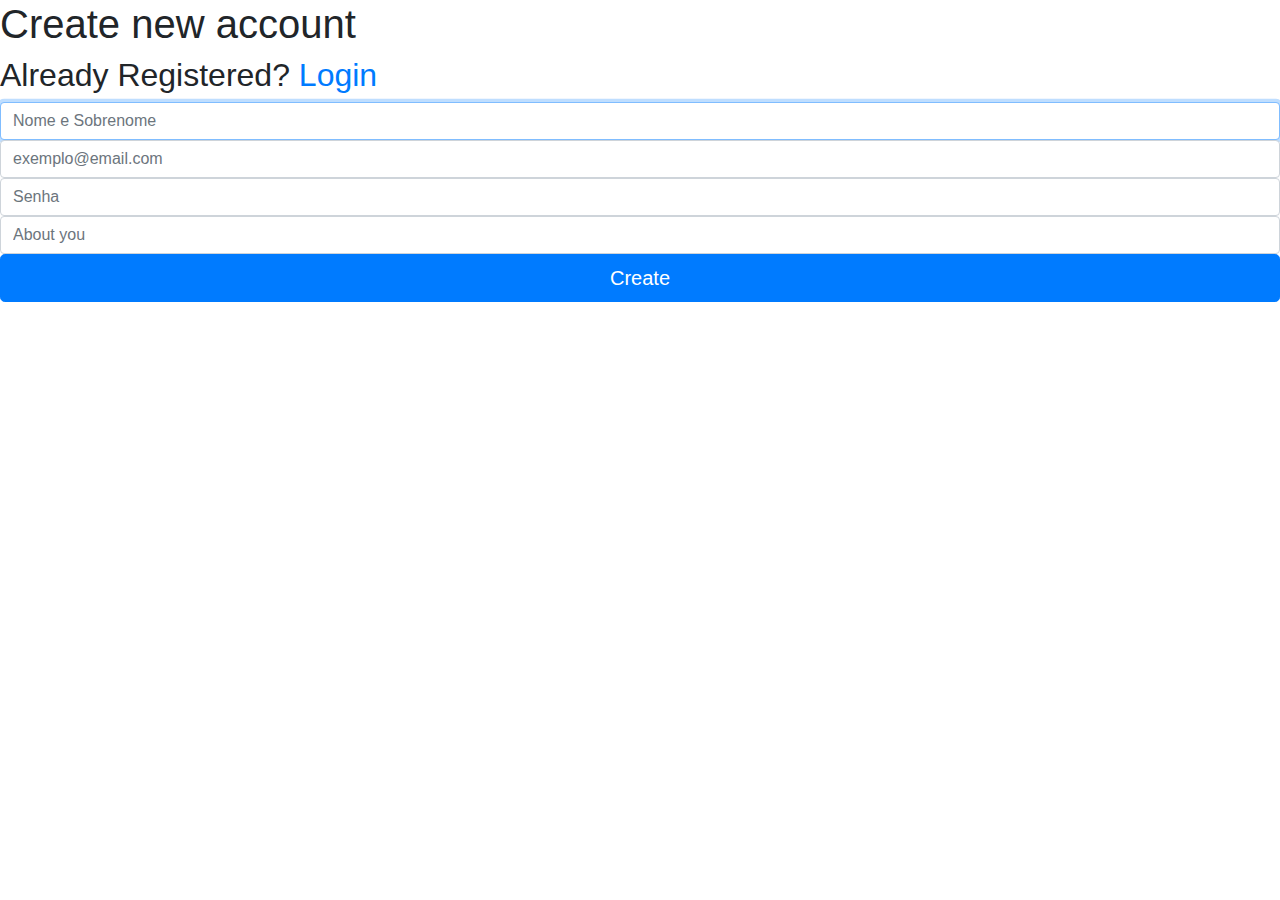
==== html/newAccount.html @ 63e8e1c0 "lavie front-end html & css" ====
<!DOCTYPE html>
<html lang="pt-br">
<head>
    <meta charset="UTF-8">
    <meta http-equiv="X-UA-Compatible" content="IE=edge">
    <meta name="viewport" content="width=device-width, initial-scale=1.0">
    <link rel="apple-touch-icon" sizes="180x180" href="/imgs/FAVICON/apple-touch-icon.png">
    <link rel="icon" type="image/png" sizes="32x32" href="/imgs/FAVICON/favicon-32x32.png">
    <link rel="icon" type="image/png" sizes="16x16" href="/imgs/FAVICON/favicon-16x16.png">
    <link rel="manifest" href="/imgs/FAVICON/site.webmanifest">
    <link rel="stylesheet" href="https://cdn.jsdelivr.net/npm/bootstrap@4.0.0/dist/css/bootstrap.min.css" integrity="sha384-Gn5384xqQ1aoWXA+058RXPxPg6fy4IWvTNh0E263XmFcJlSAwiGgFAW/dAiS6JXm" crossorigin="anonymous">    <meta name="viewport" content="width=device-width, initial-scale=1">
    <meta name="viewport" content="width=device-width, initial-scale=1, shrink-to-fit-no">
    <title>New Acount</title>
</head>
<body>
    <section class="header">
        <div>
            <h1>Create new account</h1>
            <h2>Already Registered? 
                <span>
                    <a href="../index.html">Login</a>
                </span>
            </h2>
        </div>
    </section>
    <section>
        <div class="form">   
            <form class="form-createAccount">
            <label for="inputNome" class="sr-only">Please enter your name</label>
            <input type="text" id="inputNome" class="form-control" placeholder="Nome e Sobrenome" required autofocus>
            <label for="inputEmail" class="sr-only">Please enter Email</label>
            <input type="email" id="inputEmail" class="form-control" placeholder="exemplo@email.com" required autofocus>
            <label for="inputPassword" class="sr-only">Please enter password</label>
            <input type="password" id="inputPassword" class="form-control" placeholder="Senha" required="">
            <label for="inputApresentacao" class="sr-only">Please enter your introduction</label>
            <input type="text" id="inputApresentacao" class="form-control" placeholder="About you" required autofocus>
            <div class="button-createAccount">
                <button class="btn btn-lg btn-primary btn-block" type="submit">Create</button>
            </div>
            </form>
        </div>
    </section>
</body>
<script src="https://code.jquery.com/jquery-3.2.1.slim.min.js" integrity="sha384-KJ3o2DKtIkvYIK3UENzmM7KCkRr/rE9/Qpg6aAZGJwFDMVNA/GpGFF93hXpG5KkN" crossorigin="anonymous"></script>
<script src="https://cdn.jsdelivr.net/npm/popper.js@1.12.9/dist/umd/popper.min.js" integrity="sha384-ApNbgh9B+Y1QKtv3Rn7W3mgPxhU9K/ScQsAP7hUibX39j7fakFPskvXusvfa0b4Q" crossorigin="anonymous"></script>
<script src="https://cdn.jsdelivr.net/npm/bootstrap@4.0.0/dist/js/bootstrap.min.js" integrity="sha384-JZR6Spejh4U02d8jOt6vLEHfe/JQGiRRSQQxSfFWpi1MquVdAyjUar5+76PVCmYl" crossorigin="anonymous"></script>
</html>
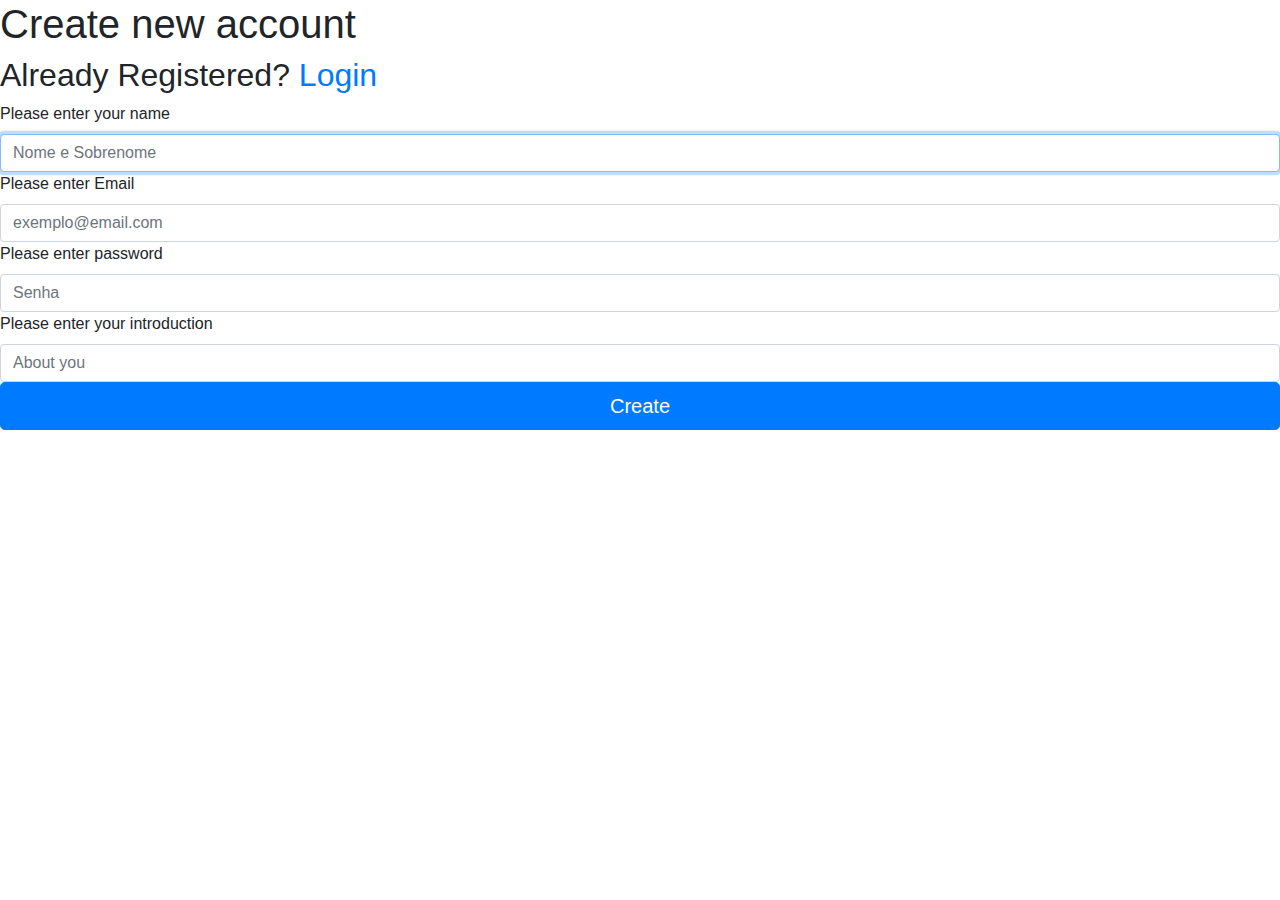
==== commit 7cae4b33: "Adding newAccount Styles" ====
--- a/html/newAccount.html
+++ b/html/newAccount.html
@@ -9,15 +9,17 @@
     <link rel="icon" type="image/png" sizes="16x16" href="/imgs/FAVICON/favicon-16x16.png">
     <link rel="manifest" href="/imgs/FAVICON/site.webmanifest">
     <link rel="stylesheet" href="https://cdn.jsdelivr.net/npm/bootstrap@4.0.0/dist/css/bootstrap.min.css" integrity="sha384-Gn5384xqQ1aoWXA+058RXPxPg6fy4IWvTNh0E263XmFcJlSAwiGgFAW/dAiS6JXm" crossorigin="anonymous">    <meta name="viewport" content="width=device-width, initial-scale=1">
+    <link rel="preconnect" href="https://fonts.googleapis.com/%22%3E <link rel="preconnect" href="https://fonts.gstatic.com/" crossorigin> <link href="https://fonts.googleapis.com/css2?family=Poppins:wght@100;300;400;500;600;700;800&display=swap" rel="stylesheet">
+    <link rel="stylesheet" type="text/css" href="/src/css/newAccount.css" media="screen" />
     <meta name="viewport" content="width=device-width, initial-scale=1, shrink-to-fit-no">
     <title>New Acount</title>
 </head>
 <body>
     <section class="header">
         <div>
-            <h1>Create new account</h1>
-            <h2>Already Registered? 
-                <span>
+            <h1 class="main-text">Create new account</h1>
+            <h2 class="secondary-text">Already Registered? 
+                <span class="link-index">
                     <a href="../index.html">Login</a>
                 </span>
             </h2>
@@ -26,13 +28,13 @@
     <section>
         <div class="form">   
             <form class="form-createAccount">
-            <label for="inputNome" class="sr-only">Please enter your name</label>
+            <label for="inputNome" class="label">Please enter your name</label>
             <input type="text" id="inputNome" class="form-control" placeholder="Nome e Sobrenome" required autofocus>
-            <label for="inputEmail" class="sr-only">Please enter Email</label>
+            <label for="inputEmail" class="label">Please enter Email</label>
             <input type="email" id="inputEmail" class="form-control" placeholder="exemplo@email.com" required autofocus>
-            <label for="inputPassword" class="sr-only">Please enter password</label>
+            <label for="inputPassword" class="label">Please enter password</label>
             <input type="password" id="inputPassword" class="form-control" placeholder="Senha" required="">
-            <label for="inputApresentacao" class="sr-only">Please enter your introduction</label>
+            <label for="inputApresentacao" class="label">Please enter your introduction</label>
             <input type="text" id="inputApresentacao" class="form-control" placeholder="About you" required autofocus>
             <div class="button-createAccount">
                 <button class="btn btn-lg btn-primary btn-block" type="submit">Create</button>
